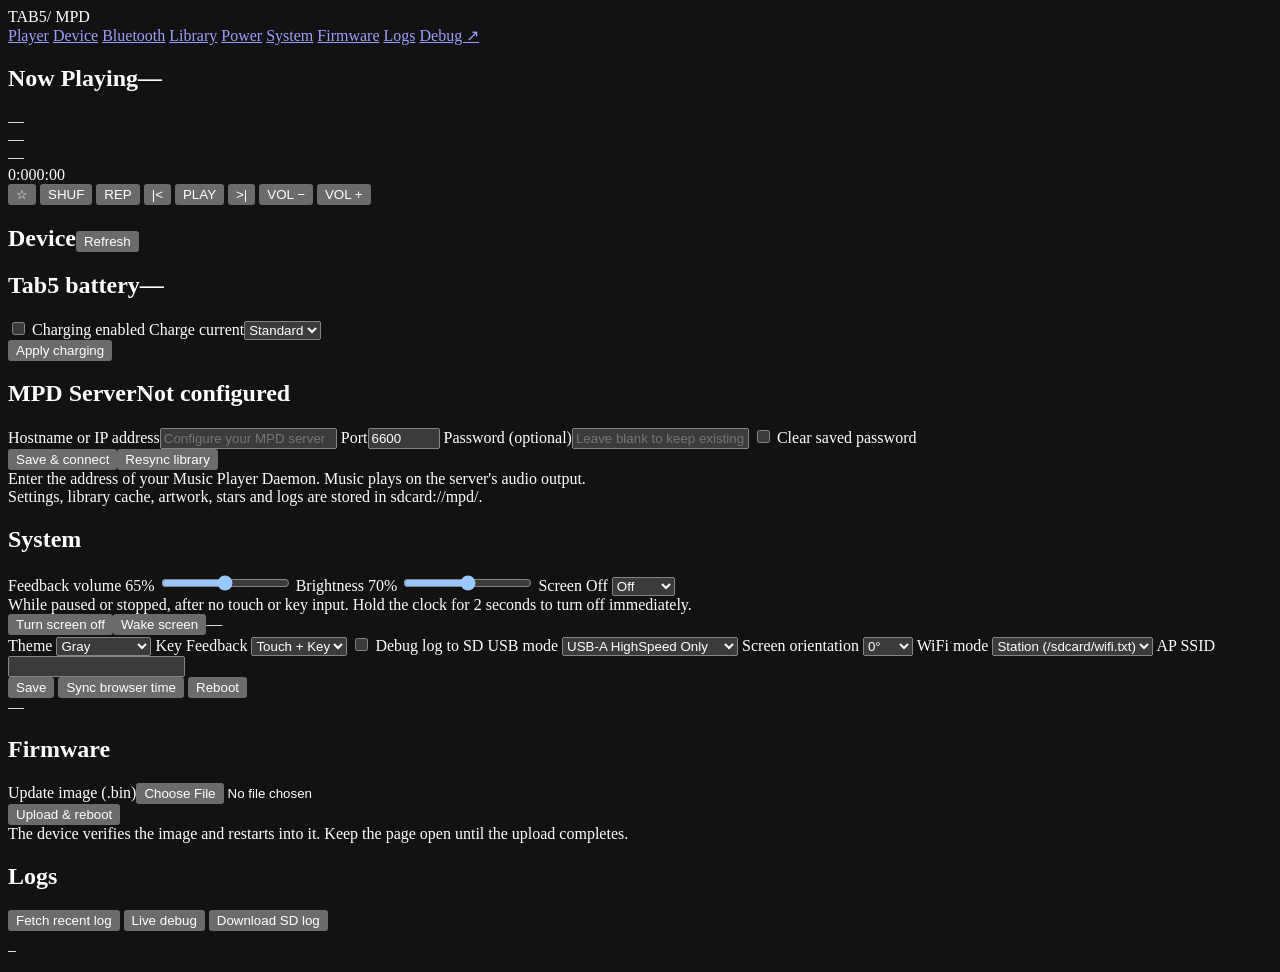
==== assets/web/index.html @ e5aac76c "Build MPD controller on the Tab5 UI and hardware stack" ====
<!doctype html>
<html lang="en">
<head>
<meta charset="utf-8">
<meta name="viewport" content="width=device-width, initial-scale=1">
<meta name="color-scheme" content="dark">
<title>TAB5 · MPD</title>
<link rel="stylesheet" href="/style.css">
<script src="/common.js"></script>
</head>
<body>
<header>
  <div class="brand"><span class="dot"></span>TAB5<span class="sub">/ MPD</span></div>
  <nav id="nav">
    <a href="#player" class="on">Player</a>
    <a href="#device">Device</a>
    <a href="#bluetooth">Bluetooth</a>
    <a href="#library">Library</a>
    <a href="#power">Power</a>
    <a href="#system">System</a>
    <a href="#firmware">Firmware</a>
    <a href="#logs">Logs</a>
    <a href="/debug">Debug ↗</a>
  </nav>
  <div class="chips" id="chips"></div>
</header>

<main>
  <section id="player">
    <h2>Now Playing<span class="spacer"></span><span class="micro" id="play_state">—</span></h2>
    <div class="body player">
      <div>
        <div class="track" id="np_title">—</div>
        <div class="artist" id="np_artist">—</div>
        <div class="album" id="np_album">—</div>
        <div class="bar"><i id="np_bar"></i></div>
        <div class="times"><span id="np_cur">0:00</span><span id="np_dur">0:00</span></div>
      </div>
      <div class="transport">
        <button title="Star" onclick="key('star')" id="btn_star">☆</button>
        <button title="Shuffle" onclick="key('shuffle')" id="btn_shuffle">SHUF</button>
        <button title="Repeat" onclick="key('repeat')" id="btn_repeat">REP</button>
        <button title="Previous" onclick="key('prev')">|&lt;</button>
        <button class="main" title="Play / Pause" onclick="key('play')" id="btn_play">PLAY</button>
        <button title="Next" onclick="key('next')">&gt;|</button>
        <button title="MPD volume down" onclick="key('voldown')">VOL −</button>
        <button title="MPD volume up" onclick="key('volup')">VOL +</button>
      </div>
    </div>
  </section>

  <div class="grid">
    <section id="device">
      <h2>Device<span class="spacer"></span><button class="sm" onclick="refresh()">Refresh</button></h2>
      <div class="body rows" id="device_rows"></div>
    </section>

    <section id="bluetooth" aria-label="Bluetooth controllers"></section>

    <section id="power">
      <h2>Tab5 battery<span class="spacer"></span><span id="charge_state" class="micro">—</span></h2>
      <div class="body">
        <div class="rows" id="power_rows"></div>
        <label class="check"><input type="checkbox" id="charge_en"> Charging enabled</label>
        <label class="field"><span class="lbl">Charge current</span><select id="qc_high">
          <option value="0">Standard</option><option value="1">Reduced</option></select></label>
        <div class="actions"><button onclick="saveCharge()">Apply charging</button></div>
      </div>
    </section>

    <section id="library">
      <h2>MPD Server<span class="spacer"></span><span class="micro" id="mpd_status">Not configured</span></h2>
      <form class="body" id="mpd_form">
        <label class="field"><span class="lbl">Hostname or IP address</span><input id="mpd_host" type="text" maxlength="127" placeholder="Configure your MPD server" autocomplete="off" spellcheck="false"></label>
        <label class="field"><span class="lbl">Port</span><input id="mpd_port" type="number" min="1" max="65535" value="6600" required></label>
        <label class="field"><span class="lbl">Password (optional)</span><input id="mpd_password" type="password" maxlength="127" placeholder="Leave blank to keep existing password" autocomplete="new-password"></label>
        <label class="check"><input id="mpd_clear_password" type="checkbox"> Clear saved password</label>
        <div class="actions"><button class="main" type="submit" id="mpd_save">Save &amp; connect</button><button type="button" id="btn_sync" onclick="sync_media()">Resync library</button></div>
        <div class="rows" id="library_rows"></div>
        <div class="hint" id="sync_hint">Enter the address of your Music Player Daemon. Music plays on the server's audio output.</div>
        <div class="hint">Settings, library cache, artwork, stars and logs are stored in sdcard://mpd/.</div>
      </form>
    </section>

    <section id="system">
      <h2>System</h2>
      <div class="body">
        <label class="field"><span class="lbl">Feedback volume <span id="vol_v">65</span>%</span>
          <input type="range" id="volume" min="0" max="100" step="1">
        </label>
        <label class="field"><span class="lbl">Brightness <span id="bri_v">70</span>%</span>
          <input type="range" id="brightness" min="0" max="100" step="1">
        </label>
        <label class="field"><span class="lbl">Screen Off</span>
          <select id="screen_off_minutes"><option value="30">30 min</option><option value="60">1 hour</option><option value="0" selected>Off</option></select>
        </label>
        <div class="hint">While paused or stopped, after no touch or key input. Hold the clock for 2 seconds to turn off immediately.</div>
        <div class="actions"><button onclick="key('screenoff')">Turn screen off</button><button onclick="key('wake')">Wake screen</button><span class="micro" id="screen_state">—</span></div>
        <label class="field"><span class="lbl">Theme</span>
          <select id="theme">
            <option value="0">Gray</option>
            <option value="1">Aqua</option>
            <option value="2">Windows 95</option>
          </select>
        </label>
        <label class="field"><span class="lbl">Key Feedback</span>
          <select id="sound_mode">
            <option value="2">Touch + Key</option>
            <option value="1">Touch</option>
            <option value="0">None</option>
          </select>
        </label>
        <label class="check"><input type="checkbox" id="debug_log"> Debug log to SD</label>
        <label class="field"><span class="lbl">USB mode</span>
          <select id="usb_mode">
            <option value="0">USB-A HighSpeed Only</option>
            <option value="2">USB-A HS &amp; USB-C OTG</option>
          </select>
        </label>
        <label class="field"><span class="lbl">Screen orientation</span>
          <select id="screen_flip"><option value="0">0°</option><option value="180">180°</option></select>
        </label>
        <label class="field"><span class="lbl">WiFi mode</span>
          <select id="wifi_mode">
            <option value="0">Station (/sdcard/wifi.txt)</option>
            <option value="1">Access point (open)</option>
          </select>
        </label>
        <label class="field"><span class="lbl">AP SSID</span><input type="text" id="ap_ssid" maxlength="32"></label>
        <div class="actions">
          <button class="main" onclick="saveConfig()">Save</button>
          <button onclick="syncTime()">Sync browser time</button>
          <button class="danger" onclick="reboot()">Reboot</button>
        </div>
        <div class="hint" id="clock_hint">—</div>
      </div>
    </section>

    <section id="firmware">
      <h2>Firmware</h2>
      <div class="body">
        <div class="rows" id="fw_rows"></div>
        <label class="field"><span class="lbl">Update image (.bin)</span><input type="file" id="fw_file" accept=".bin"></label>
        <div class="progress" id="fw_prog"><i></i></div>
        <div class="actions"><button class="main" onclick="uploadFirmware()">Upload &amp; reboot</button></div>
        <div class="hint">The device verifies the image and restarts into it. Keep the page open until the upload completes.</div>
      </div>
    </section>

    <section id="logs">
      <h2>Logs</h2>
      <div class="body">
        <div class="actions">
          <button onclick="loadLog()">Fetch recent log</button>
          <button onclick="location.href='/debug'">Live debug</button>
          <button onclick="location.href='/api/debuglog'">Download SD log</button>
        </div>
        <pre id="log">—</pre>
      </div>
    </section>
  </div>
</main>

<div id="toast"></div>
<script src="/dashboard.js"></script>
</body>
</html>
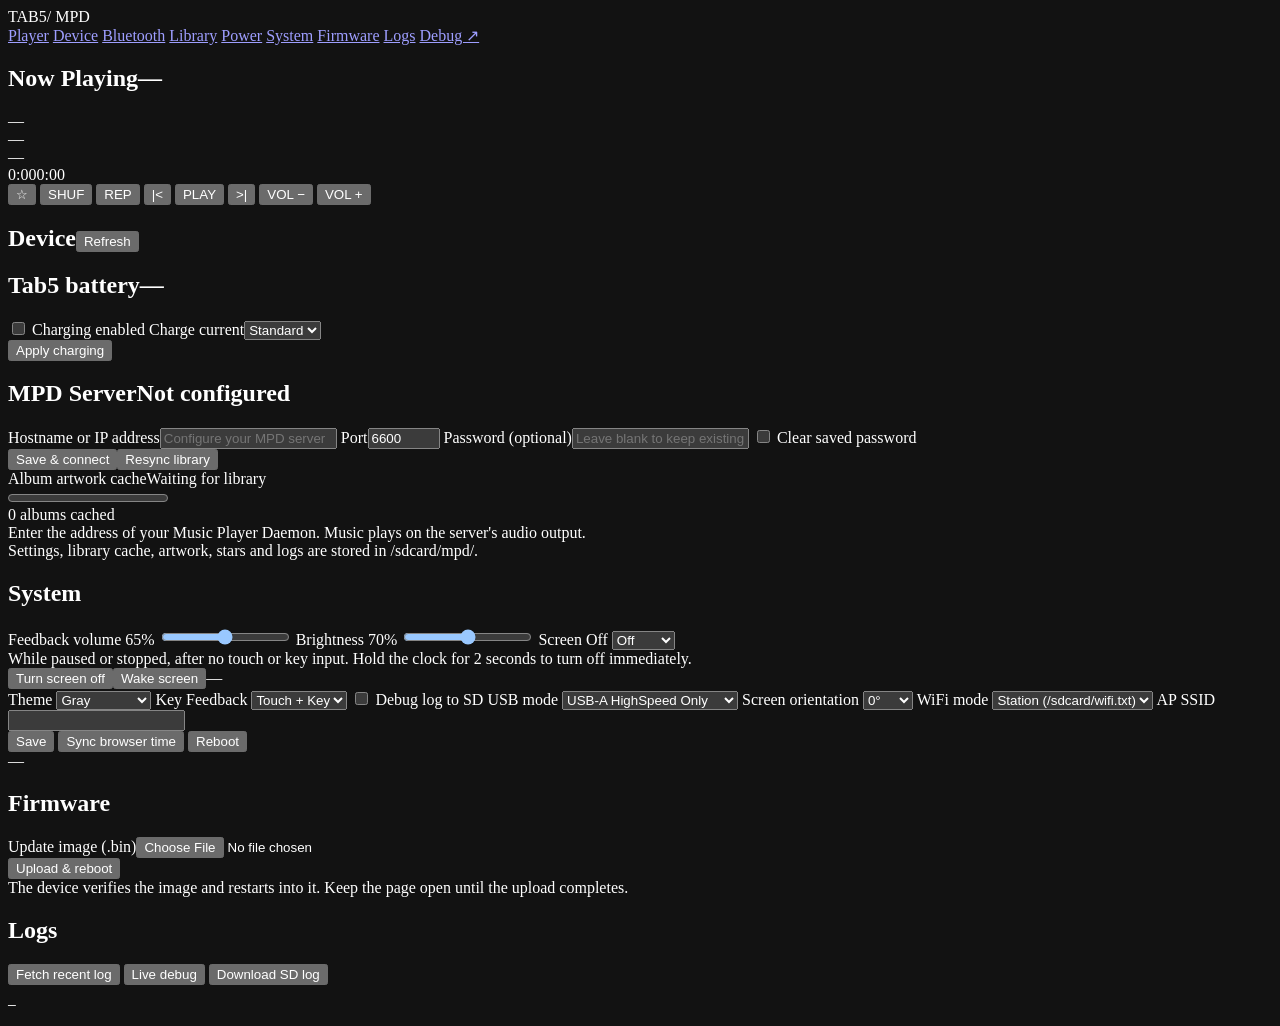
==== commit f3c8d396: "Cache MPD album artwork while idle and show progress" ====
--- a/assets/web/index.html
+++ b/assets/web/index.html
@@ -77,8 +77,13 @@
         <label class="check"><input id="mpd_clear_password" type="checkbox"> Clear saved password</label>
         <div class="actions"><button class="main" type="submit" id="mpd_save">Save &amp; connect</button><button type="button" id="btn_sync" onclick="sync_media()">Resync library</button></div>
         <div class="rows" id="library_rows"></div>
+        <div class="cache-status">
+          <div class="cache-heading"><span>Album artwork cache</span><span id="artwork_state">Waiting for library</span></div>
+          <progress id="artwork_progress" value="0" max="1" aria-label="Album artwork caching progress"></progress>
+          <div class="hint" id="artwork_counts" role="status">0 albums cached</div>
+        </div>
         <div class="hint" id="sync_hint">Enter the address of your Music Player Daemon. Music plays on the server's audio output.</div>
-        <div class="hint">Settings, library cache, artwork, stars and logs are stored in sdcard://mpd/.</div>
+        <div class="hint">Settings, library cache, artwork, stars and logs are stored in /sdcard/mpd/.</div>
       </form>
     </section>
 
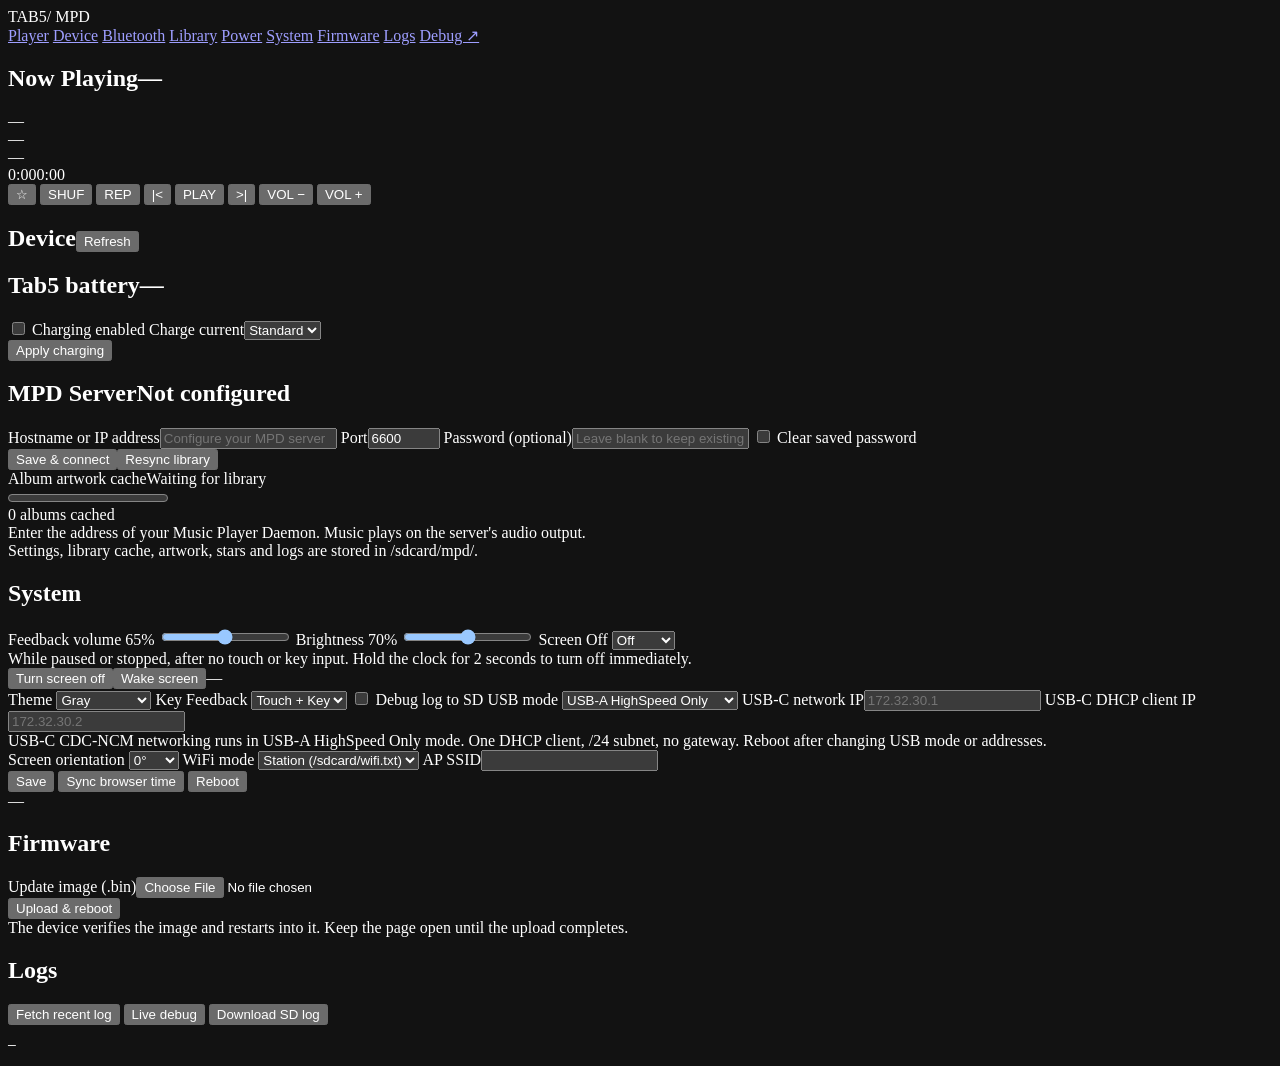
==== commit 23bf58c4: "Add USB-C CDC-NCM networking with one DHCP lease and no gateway" ====
--- a/assets/web/index.html
+++ b/assets/web/index.html
@@ -122,6 +122,9 @@
             <option value="2">USB-A HS &amp; USB-C OTG</option>
           </select>
         </label>
+        <label class="field"><span class="lbl">USB-C network IP</span><input id="usb_net_ip" type="text" maxlength="15" placeholder="172.32.30.1" autocomplete="off" spellcheck="false"></label>
+        <label class="field"><span class="lbl">USB-C DHCP client IP</span><input id="usb_net_client_ip" type="text" maxlength="15" placeholder="172.32.30.2" autocomplete="off" spellcheck="false"></label>
+        <div class="hint">USB-C CDC-NCM networking runs in USB-A HighSpeed Only mode. One DHCP client, /24 subnet, no gateway. Reboot after changing USB mode or addresses.</div>
         <label class="field"><span class="lbl">Screen orientation</span>
           <select id="screen_flip"><option value="0">0°</option><option value="180">180°</option></select>
         </label>
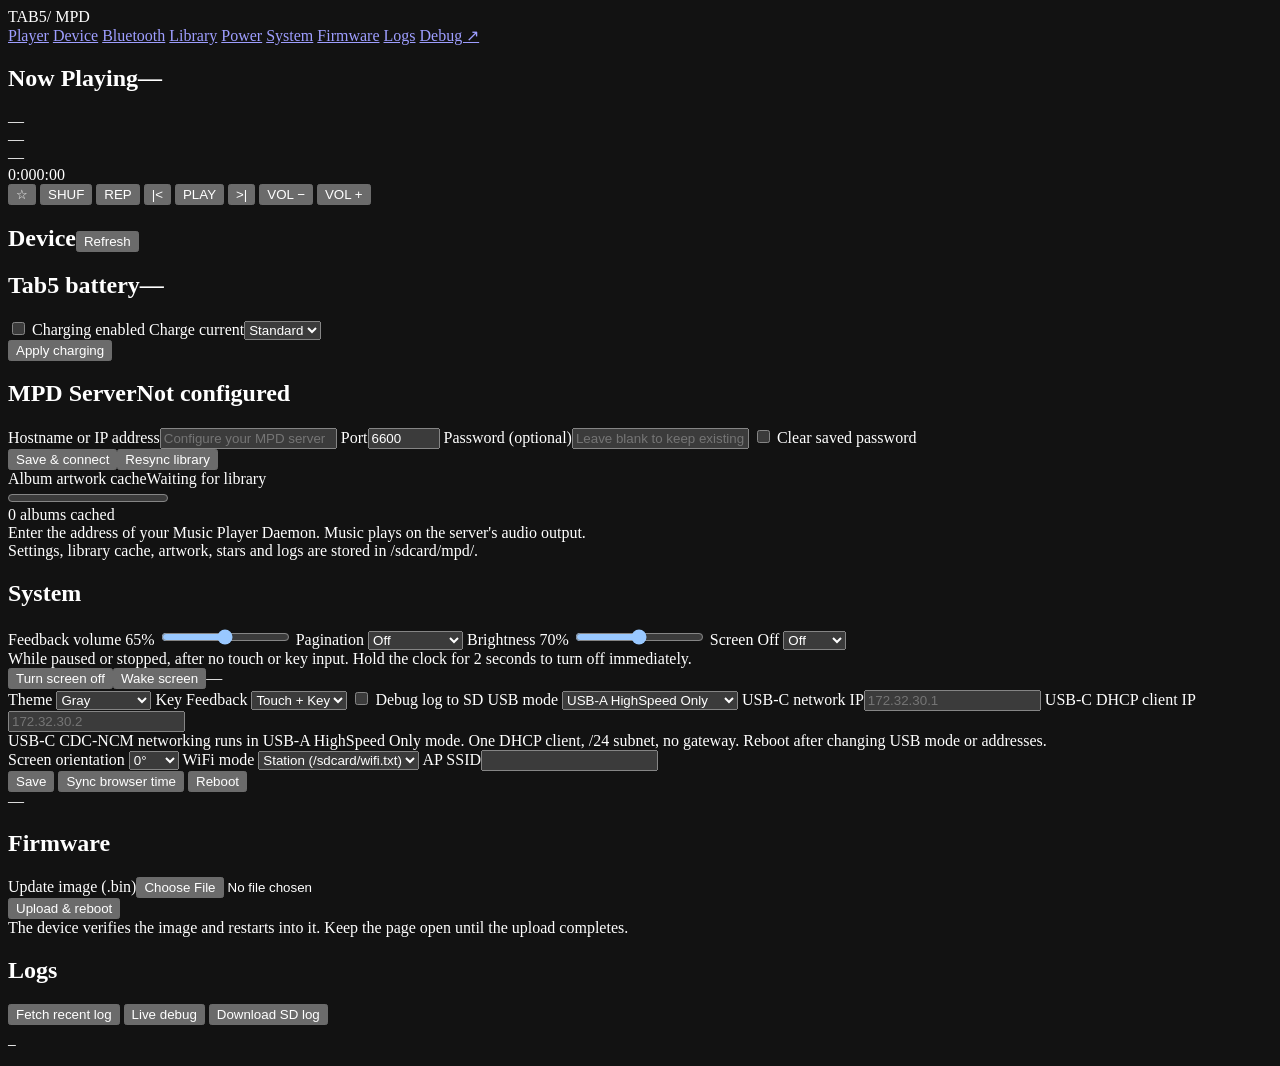
==== commit 8bb8fa11: "Add touch pagination and server-backed MPD stars Add Off, On touch 64 and On touch 96 pagination set" ====
--- a/assets/web/index.html
+++ b/assets/web/index.html
@@ -93,6 +93,9 @@
         <label class="field"><span class="lbl">Feedback volume <span id="vol_v">65</span>%</span>
           <input type="range" id="volume" min="0" max="100" step="1">
         </label>
+        <label class="field"><span class="lbl">Pagination</span>
+          <select id="pagination_size"><option value="0">Off</option><option value="64">On touch 64</option><option value="96">On touch 96</option></select>
+        </label>
         <label class="field"><span class="lbl">Brightness <span id="bri_v">70</span>%</span>
           <input type="range" id="brightness" min="0" max="100" step="1">
         </label>
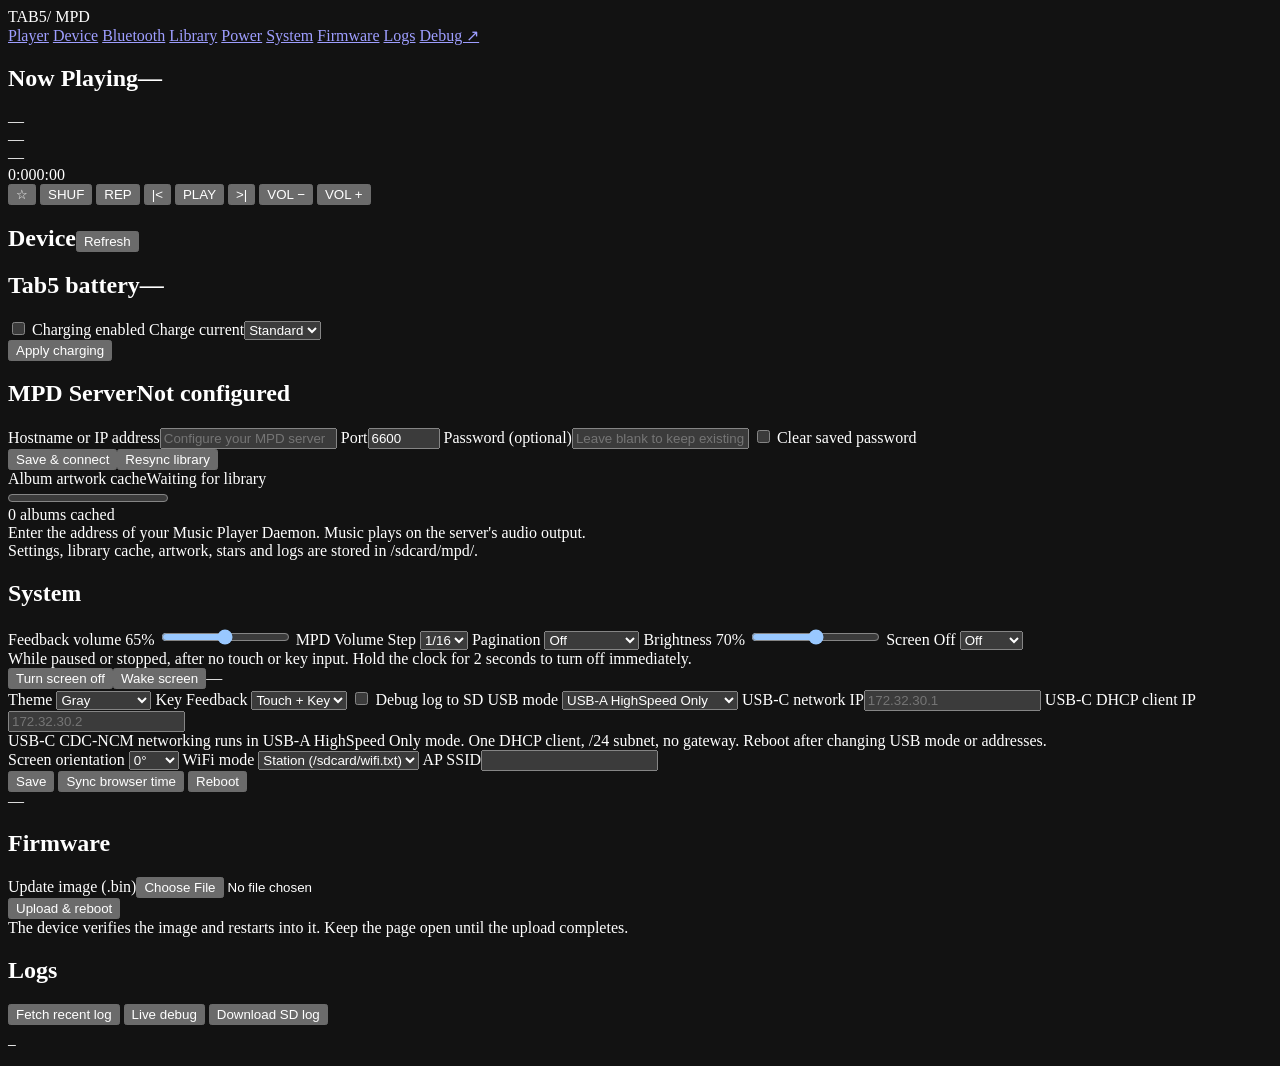
==== commit a34fa8a2: "Show volume feedback and add configurable volume steps Show a speaker icon and percentage in the clo" ====
--- a/assets/web/index.html
+++ b/assets/web/index.html
@@ -93,6 +93,9 @@
         <label class="field"><span class="lbl">Feedback volume <span id="vol_v">65</span>%</span>
           <input type="range" id="volume" min="0" max="100" step="1">
         </label>
+        <label class="field"><span class="lbl">MPD Volume Step</span>
+          <select id="volume_steps"><option value="16">1/16</option><option value="64">1/64</option></select>
+        </label>
         <label class="field"><span class="lbl">Pagination</span>
           <select id="pagination_size"><option value="0">Off</option><option value="64">On touch 64</option><option value="96">On touch 96</option></select>
         </label>
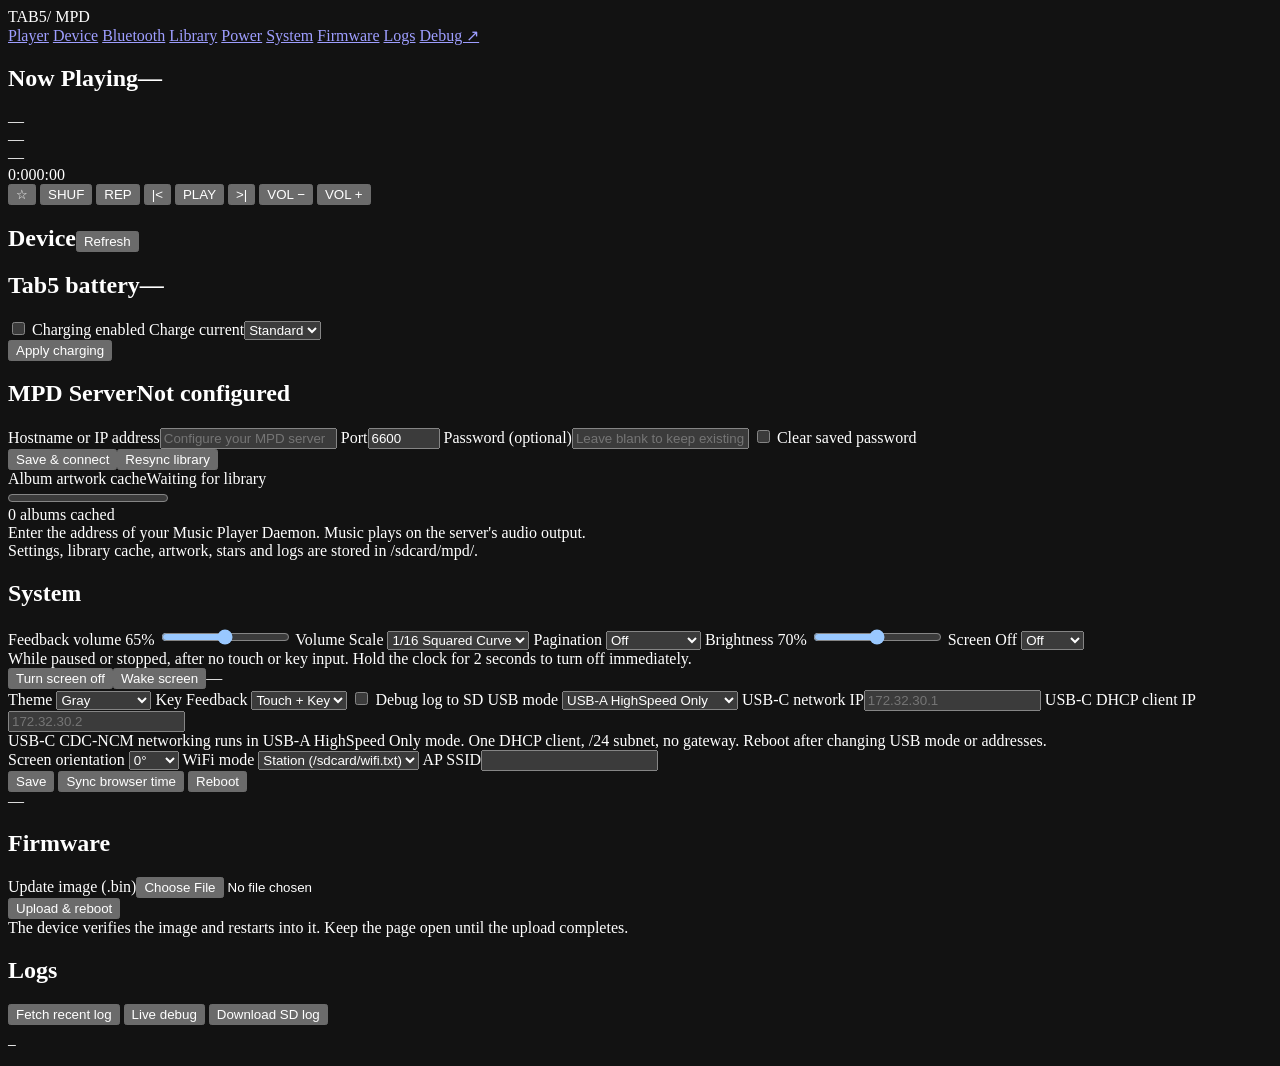
==== commit 80acc5de: "Synchronize Bluetooth volume scales and predictive feedback" ====
--- a/assets/web/index.html
+++ b/assets/web/index.html
@@ -93,8 +93,8 @@
         <label class="field"><span class="lbl">Feedback volume <span id="vol_v">65</span>%</span>
           <input type="range" id="volume" min="0" max="100" step="1">
         </label>
-        <label class="field"><span class="lbl">MPD Volume Step</span>
-          <select id="volume_steps"><option value="16">1/16</option><option value="64">1/64</option></select>
+        <label class="field"><span class="lbl">Volume Scale</span>
+          <select id="volume_steps"><option value="16">1/16 Squared Curve</option><option value="64">1/64 Squared Curve</option><option value="2">2% Integer</option><option value="5">5% Integer</option></select>
         </label>
         <label class="field"><span class="lbl">Pagination</span>
           <select id="pagination_size"><option value="0">Off</option><option value="64">On touch 64</option><option value="96">On touch 96</option></select>
